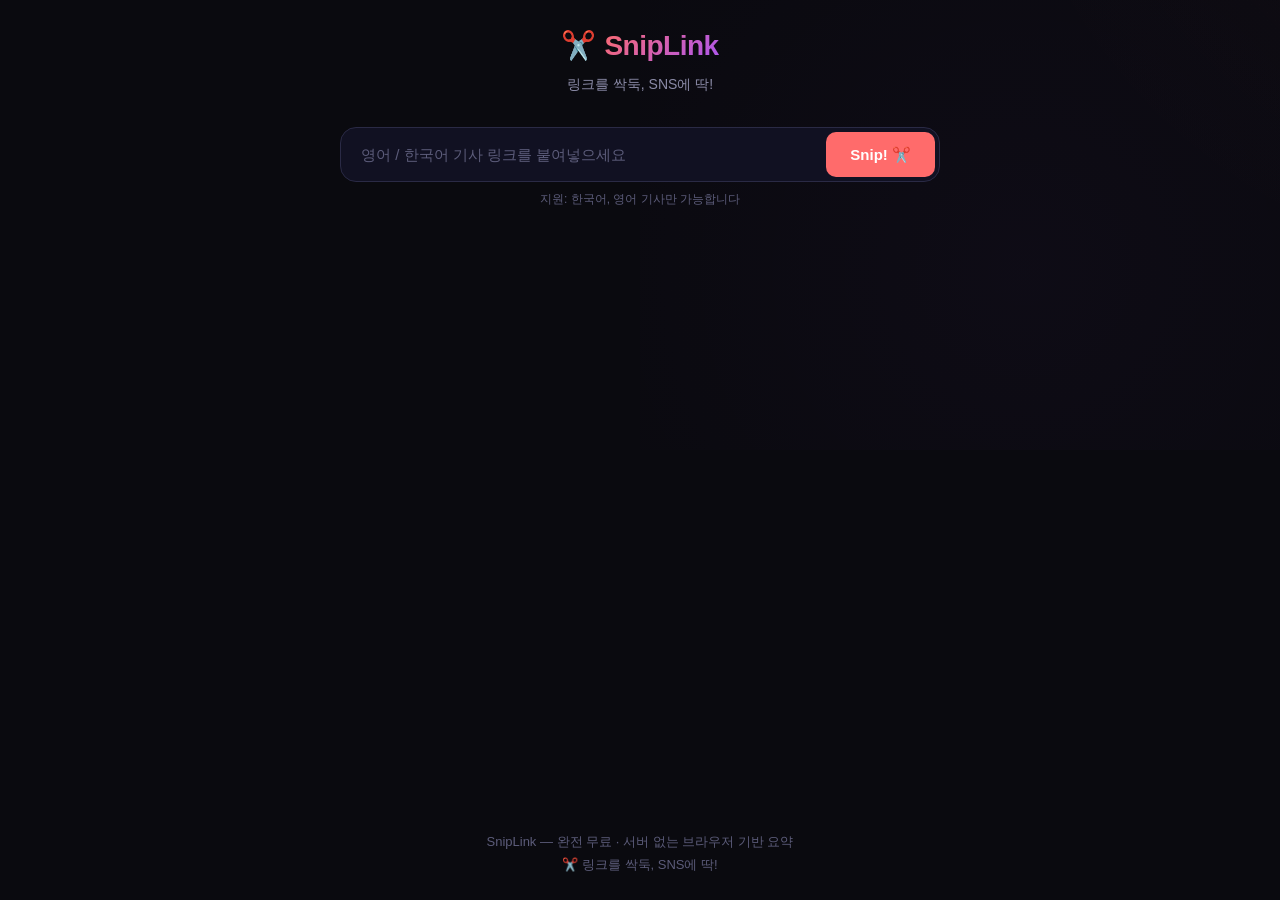
==== index.html @ 3753c300 "initial: SnipLink — snip articles into SNS posts" ====
<!DOCTYPE html>
<html lang="ko">
<head>
<meta charset="UTF-8">
<meta name="viewport" content="width=device-width, initial-scale=1.0, maximum-scale=1.0, user-scalable=no">
<title>SnipLink — 링크를 싹둑, SNS에 딱!</title>
<meta name="description" content="기사 링크를 넣으면 SNS 글 형식으로 요약해드립니다. Twitter, Instagram, Threads 스타일로 요약.">
<meta name="theme-color" content="#0a0a0f">
<meta property="og:title" content="SnipLink — 링크를 싹둑, SNS에 딱!">
<meta property="og:description" content="기사 링크를 SNS 글 형식으로 요약해드립니다">
<meta property="og:type" content="website">
<meta property="og:url" content="https://spidychoipro.github.io/sniplink/">
<link rel="icon" href="data:image/svg+xml,<svg xmlns='http://www.w3.org/2000/svg' viewBox='0 0 100 100'><text y='.9em' font-size='90'>✂️</text></svg>">
<link rel="manifest" href="manifest.json">
<link rel="stylesheet" href="css/style.css">
</head>
<body>

<div id="app">
  <header class="header">
    <div class="header-inner">
      <div class="logo">
        <span class="logo-icon">✂️</span>
        <span class="logo-text">SnipLink</span>
      </div>
      <p class="tagline">링크를 싹둑, SNS에 딱!</p>
    </div>
  </header>

  <main class="main">
    <section class="hero">
      <div class="hero-input-wrap">
        <div class="input-group">
          <input type="url" id="urlInput" class="url-input" placeholder="영어 / 한국어 기사 링크를 붙여넣으세요" autocomplete="url" autocorrect="off" spellcheck="false">
          <button id="snipBtn" class="snip-btn">Snip! ✂️</button>
        </div>
        <p class="input-hint">지원: 한국어, 영어 기사만 가능합니다</p>
      </div>
    </section>

    <section id="loadingSection" class="section loading-section hidden">
      <div class="loading-content">
        <div class="spinner-ring"></div>
        <p class="loading-text" id="loadingText">기사를 읽고 있어요...</p>
        <div class="loading-steps" id="loadingSteps">
          <span class="step active" data-step="1">📡 페이지 불러오기</span>
          <span class="step" data-step="2">📄 내용 추출</span>
          <span class="step" data-step="3">✂️ 요약 생성</span>
        </div>
      </div>
    </section>

    <section id="errorSection" class="section error-section hidden">
      <div class="error-card" id="errorCard">
        <div class="error-icon-wrap">
          <span class="error-icon" id="errorIcon">⚠️</span>
        </div>
        <p class="error-title" id="errorTitle">오류가 발생했습니다</p>
        <p class="error-desc" id="errorDesc"></p>
        <button class="retry-btn" id="retryBtn">다시 시도</button>
      </div>
    </section>

    <section id="resultSection" class="section result-section hidden">
      <div class="result-header">
        <div class="article-meta">
          <h2 class="article-title" id="articleTitle"></h2>
          <span class="article-source" id="articleSource"></span>
        </div>
      </div>

      <div class="platform-tabs">
        <button class="platform-tab active" data-platform="twitter">
          <svg class="tab-icon" viewBox="0 0 24 24" fill="currentColor"><path d="M18.244 2.25h3.308l-7.227 8.26 8.502 11.24H16.17l-5.214-6.817L4.99 21.75H1.68l7.73-8.835L1.254 2.25H8.08l4.713 6.231zm-1.161 17.52h1.833L7.084 4.126H5.117z"/></svg>
          X / Twitter
        </button>
        <button class="platform-tab" data-platform="instagram">
          <svg class="tab-icon" viewBox="0 0 24 24" fill="currentColor"><path d="M12 2.163c3.204 0 3.584.012 4.85.07 3.252.148 4.771 1.691 4.919 4.919.058 1.265.069 1.645.069 4.849 0 3.205-.012 3.584-.069 4.849-.149 3.225-1.664 4.771-4.919 4.919-1.266.058-1.644.07-4.85.07-3.204 0-3.584-.012-4.849-.07-3.26-.149-4.771-1.699-4.919-4.92-.058-1.265-.07-1.644-.07-4.849 0-3.204.013-3.583.07-4.849.149-3.227 1.664-4.771 4.919-4.919 1.266-.057 1.645-.069 4.849-.069zM12 0C8.741 0 8.333.014 7.053.072 2.695.272.273 2.69.073 7.052.014 8.333 0 8.741 0 12c0 3.259.014 3.668.072 4.948.2 4.358 2.618 6.78 6.98 6.98C8.333 23.986 8.741 24 12 24c3.259 0 3.668-.014 4.948-.072 4.354-.2 6.782-2.618 6.979-6.98.059-1.28.073-1.689.073-4.948 0-3.259-.014-3.667-.072-4.947-.196-4.354-2.617-6.78-6.979-6.98C15.668.014 15.259 0 12 0zm0 5.838a6.162 6.162 0 100 12.324 6.162 6.162 0 000-12.324zM12 16a4 4 0 110-8 4 4 0 010 8zm6.406-11.845a1.44 1.44 0 100 2.881 1.44 1.44 0 000-2.881z"/></svg>
          Instagram
        </button>
        <button class="platform-tab" data-platform="threads">
          <svg class="tab-icon" viewBox="0 0 24 24" fill="currentColor"><path d="M14.242 11.498c.415-.22 1.004-.548 1.392-1.028.439-.543.64-1.208.602-2.04-.058-1.178-.656-2.001-1.68-2.58-.988-.557-2.295-.71-4.268-.71H7.265v9.715h3.29c1.646 0 2.89-.178 3.727-.66.872-.502 1.322-1.255 1.402-2.247.08-.99-.221-1.756-.957-2.283-.447-.32-1.006-.524-1.687-.628a5.48 5.48 0 00-.798-.083l.004.36c0 .398.014.695.042.893.06.422.226.853.567 1.17.329.305.807.49 1.465.49.68 0 1.256-.27 1.654-.684.395-.414.617-.97.633-1.634z"/><path d="M12 2C6.477 2 2 6.477 2 12s4.477 10 10 10 10-4.477 10-10S17.523 2 12 2zm4.642 12.556c-.678.598-1.6.937-2.72.991-.18.008-.363.012-.546.012h-.396c-.35 0-.694-.006-1.028-.018-.638-.023-1.218-.108-1.73-.285a4.352 4.352 0 01-.478.66c-.481.58-1.124.909-1.895 1.005a4.93 4.93 0 01-.519.048l.183.355c.087.17.19.33.308.48.544.687 1.31 1.14 2.315 1.38.407.096.86.155 1.364.174.459.017.939.016 1.437-.008 1.238-.06 2.347-.326 3.31-.817.963-.493 1.698-1.193 2.2-2.092.5-.894.752-1.923.752-3.087 0-1.106-.207-2.105-.619-3.001a6.538 6.538 0 00-1.68-2.289 7.48 7.48 0 00-2.482-1.385C14.8 5.5 13.67 5.24 12.42 5.1 11.94 5.047 11.44 5.016 10.92 5.01c-.52-.007-1.052.002-1.594.027-1.085.05-2.1.237-3.036.562a8.147 8.147 0 00-2.485 1.36A6.737 6.737 0 002.935 8.58a6.151 6.151 0 00-.683 2.854c0 .999.15 1.927.447 2.787.299.86.72 1.63 1.264 2.31a6.14 6.14 0 001.925 1.62l.402.233.235-.4a3.397 3.397 0 01-.332-.247 5.95 5.95 0 01-1.077-1.165 6.813 6.813 0 01-.795-1.536 6.82 6.82 0 01-.332-1.79 7.39 7.39 0 01.029-.88c.06-.596.22-1.168.48-1.718.26-.55.611-1.053 1.054-1.509a7.11 7.11 0 012.031-1.38c.769-.352 1.628-.585 2.554-.693.463-.054.925-.082 1.386-.082h5.063v2.601h-2.71c.206.295.37.61.492.947.242.671.363 1.425.363 2.262 0 .6-.082 1.14-.247 1.618a3.97 3.97 0 01-.712 1.28z"/></svg>
          Threads
        </button>
      </div>

      <div class="sns-preview" id="snsPreview">
        <div class="sns-card" id="snsCard">
          <div class="sns-card-header">
            <div class="sns-avatar">
              <span>✂️</span>
            </div>
            <div class="sns-user-info">
              <div class="sns-display-name">SnipLink</div>
              <div class="sns-username">@sniplink</div>
            </div>
            <div class="sns-more">
              <svg viewBox="0 0 24 24" fill="currentColor"><path d="M3 12c0-1.1.9-2 2-2s2 .9 2 2-.9 2-2 2-2-.9-2-2zm9 2c1.1 0 2-.9 2-2s-.9-2-2-2-2 .9-2 2 .9 2 2 2zm7 0c1.1 0 2-.9 2-2s-.9-2-2-2-2 .9-2 2 .9 2 2 2z"/></svg>
            </div>
          </div>
          <div class="sns-card-body" id="snsCardBody">
            <p class="sns-summary-text">요약을 생성 중입니다...</p>
          </div>
          <div class="sns-card-footer">
            <div class="sns-actions-row">
              <button class="sns-action-btn" title="Reply">
                <svg viewBox="0 0 24 24" fill="none" stroke="currentColor" stroke-width="2"><path d="M21 15a2 2 0 01-2 2H7l-4 4V5a2 2 0 012-2h14a2 2 0 012 2z"/></svg>
              </button>
              <button class="sns-action-btn" title="Repost">
                <svg viewBox="0 0 24 24" fill="none" stroke="currentColor" stroke-width="2"><path d="M17 1l4 4-4 4M7 23l-4-4 4-4"/><path d="M21 5H9a4 4 0 00-4 4v3M3 19h12a4 4 0 004-4v-3"/></svg>
              </button>
              <button class="sns-action-btn" title="Like">
                <svg viewBox="0 0 24 24" fill="none" stroke="currentColor" stroke-width="2"><path d="M20.84 4.61a5.5 5.5 0 00-7.78 0L12 5.67l-1.06-1.06a5.5 5.5 0 00-7.78 7.78l1.06 1.06L12 21.23l7.78-7.78 1.06-1.06a5.5 5.5 0 000-7.78z"/></svg>
              </button>
              <button class="sns-action-btn" title="Share">
                <svg viewBox="0 0 24 24" fill="none" stroke="currentColor" stroke-width="2"><path d="M4 12v8a2 2 0 002 2h12a2 2 0 002-2v-8M16 6l-4-4-4 4M12 2v13"/></svg>
              </button>
            </div>
            <div class="sns-timestamp" id="snsTimestamp">방금 전 · 0 조회</div>
          </div>
        </div>
      </div>

      <div class="summary-actions">
        <button class="action-btn btn-copy" id="copyBtn">
          <svg viewBox="0 0 24 24" fill="none" stroke="currentColor" stroke-width="2"><rect x="9" y="9" width="13" height="13" rx="2" ry="2"/><path d="M5 15H4a2 2 0 01-2-2V4a2 2 0 012-2h9a2 2 0 012 2v1"/></svg>
          복사하기
        </button>
        <button class="action-btn btn-tweet" id="tweetBtn">
          <svg viewBox="0 0 24 24" fill="currentColor"><path d="M18.244 2.25h3.308l-7.227 8.26 8.502 11.24H16.17l-5.214-6.817L4.99 21.75H1.68l7.73-8.835L1.254 2.25H8.08l4.713 6.231zm-1.161 17.52h1.833L7.084 4.126H5.117z"/></svg>
          X에 공유
        </button>
        <button class="action-btn btn-share" id="shareBtn">
          <svg viewBox="0 0 24 24" fill="none" stroke="currentColor" stroke-width="2"><circle cx="18" cy="5" r="3"/><circle cx="6" cy="12" r="3"/><circle cx="18" cy="19" r="3"/><path d="M8.59 13.51l6.83 3.98M15.41 6.51l-6.82 3.98"/></svg>
          공유하기
        </button>
      </div>
    </section>
  </main>

  <footer class="footer">
    <div class="footer-inner">
      <p>SnipLink — 완전 무료 · 서버 없는 브라우저 기반 요약</p>
      <p class="footer-small">✂️ 링크를 싹둑, SNS에 딱!</p>
    </div>
  </footer>
</div>

<div id="toast" class="toast hidden"></div>

<script src="js/detector.js"></script>
<script src="js/extractor.js"></script>
<script src="js/summarizer.js"></script>
<script src="js/sns.js"></script>
<script src="js/app.js"></script>

</body>
</html>
---- css/style.css ----
*, *::before, *::after {
  margin: 0;
  padding: 0;
  box-sizing: border-box;
}

:root {
  --bg-primary: #0a0a0f;
  --bg-secondary: #111122;
  --bg-card: #1a1a2e;
  --bg-card-hover: #1f1f36;
  --bg-input: #16162a;
  --text-primary: #f0f0f5;
  --text-secondary: #8b8ba7;
  --text-muted: #5c5c7a;
  --accent: #ff6b6b;
  --accent-hover: #ff5252;
  --accent-glow: rgba(255, 107, 107, 0.25);
  --purple: #a855f7;
  --teal: #22d3ee;
  --green: #22c55e;
  --red: #ef4444;
  --yellow: #eab308;
  --border: #2a2a45;
  --border-light: #3a3a55;
  --radius: 16px;
  --radius-sm: 10px;
  --radius-xs: 6px;
  --shadow: 0 4px 24px rgba(0,0,0,0.4);
  --shadow-glow: 0 0 40px rgba(255,107,107,0.1);
  --font: -apple-system, BlinkMacSystemFont, 'Segoe UI', 'Noto Sans KR', Roboto, sans-serif;
}

html {
  font-size: 16px;
  scroll-behavior: smooth;
}

body {
  font-family: var(--font);
  background: var(--bg-primary);
  color: var(--text-primary);
  min-height: 100vh;
  line-height: 1.6;
  -webkit-font-smoothing: antialiased;
  overflow-x: hidden;
}

body::before {
  content: '';
  position: fixed;
  top: -50%;
  right: -50%;
  width: 100%;
  height: 100%;
  background: radial-gradient(circle at 70% 20%, rgba(255,107,107,0.03) 0%, transparent 50%),
              radial-gradient(circle at 30% 80%, rgba(168,85,247,0.03) 0%, transparent 50%);
  pointer-events: none;
  z-index: 0;
}

#app {
  position: relative;
  z-index: 1;
  min-height: 100vh;
  display: flex;
  flex-direction: column;
}

.hidden { display: none !important; }

.header {
  padding: 24px 20px 0;
  text-align: center;
}

.header-inner {
  max-width: 640px;
  margin: 0 auto;
}

.logo {
  display: inline-flex;
  align-items: center;
  gap: 8px;
  margin-bottom: 4px;
}

.logo-icon {
  font-size: 28px;
  line-height: 1;
}

.logo-text {
  font-size: 28px;
  font-weight: 800;
  background: linear-gradient(135deg, var(--accent), var(--purple));
  -webkit-background-clip: text;
  -webkit-text-fill-color: transparent;
  background-clip: text;
  letter-spacing: -0.5px;
}

.tagline {
  font-size: 14px;
  color: var(--text-secondary);
  font-weight: 400;
}

.main {
  flex: 1;
  padding: 32px 20px;
  max-width: 640px;
  margin: 0 auto;
  width: 100%;
}

.hero {
  margin-bottom: 32px;
}

.hero-input-wrap {
  animation: fadeUp 0.5s ease;
}

.input-group {
  display: flex;
  gap: 8px;
  background: var(--bg-secondary);
  border: 1px solid var(--border);
  border-radius: var(--radius);
  padding: 4px;
  transition: border-color 0.2s, box-shadow 0.2s;
}

.input-group:focus-within {
  border-color: var(--accent);
  box-shadow: 0 0 0 3px var(--accent-glow);
}

.url-input {
  flex: 1;
  background: transparent;
  border: none;
  outline: none;
  color: var(--text-primary);
  font-size: 15px;
  padding: 14px 16px;
  font-family: var(--font);
  min-width: 0;
}

.url-input::placeholder {
  color: var(--text-muted);
}

.snip-btn {
  background: var(--accent);
  color: #fff;
  border: none;
  border-radius: var(--radius-sm);
  padding: 12px 24px;
  font-size: 15px;
  font-weight: 700;
  font-family: var(--font);
  cursor: pointer;
  transition: all 0.2s;
  white-space: nowrap;
  flex-shrink: 0;
}

.snip-btn:hover {
  background: var(--accent-hover);
  transform: scale(1.02);
}

.snip-btn:active {
  transform: scale(0.97);
}

.snip-btn:disabled {
  opacity: 0.5;
  cursor: not-allowed;
  transform: none;
}

.input-hint {
  font-size: 12px;
  color: var(--text-muted);
  margin-top: 8px;
  text-align: center;
}

.section {
  animation: fadeUp 0.4s ease;
}

.loading-content {
  text-align: center;
  padding: 40px 0;
}

.spinner-ring {
  width: 48px;
  height: 48px;
  border: 3px solid var(--border);
  border-top: 3px solid var(--accent);
  border-radius: 50%;
  animation: spin 0.8s linear infinite;
  margin: 0 auto 16px;
}

.loading-text {
  font-size: 16px;
  color: var(--text-secondary);
  margin-bottom: 20px;
}

.loading-steps {
  display: flex;
  justify-content: center;
  gap: 8px;
  flex-wrap: wrap;
}

.step {
  font-size: 13px;
  padding: 6px 14px;
  border-radius: 20px;
  background: var(--bg-card);
  color: var(--text-muted);
  transition: all 0.3s;
}

.step.active {
  background: var(--accent-glow);
  color: var(--accent);
  border: 1px solid var(--accent);
}

.step.done {
  background: rgba(34,197,94,0.15);
  color: var(--green);
  border: 1px solid var(--green);
}

.error-card {
  background: var(--bg-card);
  border: 1px solid rgba(239,68,68,0.3);
  border-radius: var(--radius);
  padding: 32px 24px;
  text-align: center;
}

.error-card.darkweb {
  border-color: rgba(239,68,68,0.5);
  background: rgba(239,68,68,0.05);
}

.error-icon-wrap {
  margin-bottom: 12px;
}

.error-icon {
  font-size: 48px;
  line-height: 1;
}

.error-title {
  font-size: 18px;
  font-weight: 700;
  margin-bottom: 8px;
}

.error-desc {
  font-size: 14px;
  color: var(--text-secondary);
  line-height: 1.6;
  margin-bottom: 16px;
}

.retry-btn {
  background: var(--bg-card-hover);
  color: var(--text-primary);
  border: 1px solid var(--border-light);
  border-radius: var(--radius-sm);
  padding: 10px 24px;
  font-size: 14px;
  font-family: var(--font);
  cursor: pointer;
  transition: all 0.2s;
}

.retry-btn:hover {
  background: var(--border);
}

.result-header {
  margin-bottom: 20px;
}

.article-title {
  font-size: 18px;
  font-weight: 700;
  line-height: 1.4;
  margin-bottom: 4px;
  word-break: break-word;
}

.article-source {
  font-size: 13px;
  color: var(--text-muted);
}

.platform-tabs {
  display: flex;
  gap: 4px;
  background: var(--bg-secondary);
  border-radius: var(--radius-sm);
  padding: 4px;
  margin-bottom: 16px;
}

.platform-tab {
  flex: 1;
  display: flex;
  align-items: center;
  justify-content: center;
  gap: 6px;
  background: transparent;
  color: var(--text-secondary);
  border: none;
  border-radius: var(--radius-xs);
  padding: 10px 12px;
  font-size: 13px;
  font-weight: 500;
  font-family: var(--font);
  cursor: pointer;
  transition: all 0.2s;
}

.platform-tab .tab-icon {
  width: 16px;
  height: 16px;
  flex-shrink: 0;
}

.platform-tab:hover {
  color: var(--text-primary);
  background: var(--bg-card);
}

.platform-tab.active {
  background: var(--bg-card);
  color: var(--text-primary);
}

.sns-preview {
  margin-bottom: 20px;
}

.sns-card {
  background: #000;
  border: 1px solid var(--border);
  border-radius: var(--radius);
  overflow: hidden;
}

.sns-card-header {
  display: flex;
  align-items: center;
  gap: 10px;
  padding: 14px 16px 8px;
}

.sns-avatar {
  width: 40px;
  height: 40px;
  border-radius: 50%;
  background: linear-gradient(135deg, var(--accent), var(--purple));
  display: flex;
  align-items: center;
  justify-content: center;
  font-size: 18px;
  flex-shrink: 0;
}

.sns-user-info {
  flex: 1;
  min-width: 0;
}

.sns-display-name {
  font-size: 15px;
  font-weight: 700;
  line-height: 1.2;
}

.sns-username {
  font-size: 13px;
  color: var(--text-muted);
}

.sns-more {
  width: 32px;
  height: 32px;
  display: flex;
  align-items: center;
  justify-content: center;
  color: var(--text-muted);
  cursor: pointer;
  border-radius: 50%;
  flex-shrink: 0;
}

.sns-more svg {
  width: 18px;
  height: 18px;
}

.sns-more:hover {
  background: rgba(255,255,255,0.05);
}

.sns-card-body {
  padding: 4px 16px 12px;
}

.sns-summary-text {
  font-size: 15px;
  line-height: 1.6;
  white-space: pre-wrap;
  word-break: break-word;
  color: var(--text-primary);
}

.sns-card-footer {
  padding: 0 16px 8px;
}

.sns-actions-row {
  display: flex;
  align-items: center;
  gap: 4px;
  margin-bottom: 4px;
}

.sns-action-btn {
  background: transparent;
  border: none;
  color: var(--text-muted);
  cursor: pointer;
  padding: 8px;
  border-radius: 50%;
  display: flex;
  align-items: center;
  justify-content: center;
  transition: all 0.15s;
}

.sns-action-btn svg {
  width: 18px;
  height: 18px;
}

.sns-action-btn:hover {
  background: rgba(255,255,255,0.05);
  color: var(--text-secondary);
}

.sns-timestamp {
  font-size: 13px;
  color: var(--text-muted);
  padding-left: 4px;
}

.summary-actions {
  display: flex;
  gap: 8px;
  flex-wrap: wrap;
}

.action-btn {
  flex: 1;
  min-width: 120px;
  display: inline-flex;
  align-items: center;
  justify-content: center;
  gap: 8px;
  padding: 12px 16px;
  border-radius: var(--radius-sm);
  font-size: 14px;
  font-weight: 600;
  font-family: var(--font);
  cursor: pointer;
  transition: all 0.2s;
  border: 1px solid var(--border);
  background: var(--bg-card);
  color: var(--text-primary);
}

.action-btn svg {
  width: 16px;
  height: 16px;
  flex-shrink: 0;
}

.action-btn:hover {
  background: var(--bg-card-hover);
  border-color: var(--border-light);
  transform: translateY(-1px);
}

.action-btn:active {
  transform: translateY(0);
}

.btn-copy:hover {
  border-color: var(--teal);
  color: var(--teal);
}

.btn-tweet {
  background: #1d9bf0;
  border-color: #1d9bf0;
  color: #fff;
}

.btn-tweet:hover {
  background: #1a8cd8;
  border-color: #1a8cd8;
  color: #fff;
}

.btn-share:hover {
  border-color: var(--purple);
  color: var(--purple);
}

.footer {
  text-align: center;
  padding: 24px 20px;
}

.footer-inner {
  max-width: 640px;
  margin: 0 auto;
}

.footer p {
  font-size: 13px;
  color: var(--text-muted);
}

.footer-small {
  font-size: 12px;
  margin-top: 2px;
}

.toast {
  position: fixed;
  bottom: 32px;
  left: 50%;
  transform: translateX(-50%);
  background: var(--bg-card);
  border: 1px solid var(--border);
  border-radius: var(--radius-sm);
  padding: 12px 24px;
  font-size: 14px;
  color: var(--text-primary);
  box-shadow: var(--shadow);
  z-index: 100;
  animation: toastIn 0.3s ease;
}

.toast.hidden {
  display: none;
}

.toast.success {
  border-color: var(--green);
}

.toast.error {
  border-color: var(--red);
}

@keyframes fadeUp {
  from { opacity: 0; transform: translateY(12px); }
  to { opacity: 1; transform: translateY(0); }
}

@keyframes spin {
  to { transform: rotate(360deg); }
}

@keyframes toastIn {
  from { opacity: 0; transform: translateX(-50%) translateY(20px); }
  to { opacity: 1; transform: translateX(-50%) translateY(0); }
}

@media (max-width: 480px) {
  .input-group {
    flex-direction: column;
    background: transparent;
    border: none;
    padding: 0;
    gap: 8px;
  }

  .input-group .url-input {
    background: var(--bg-secondary);
    border: 1px solid var(--border);
    border-radius: var(--radius);
    padding: 14px 16px;
  }

  .input-group:focus-within {
    box-shadow: none;
  }

  .input-group .url-input:focus {
    border-color: var(--accent);
    box-shadow: 0 0 0 3px var(--accent-glow);
  }

  .snip-btn {
    width: 100%;
    padding: 14px;
  }

  .platform-tab {
    font-size: 11px;
    padding: 8px 6px;
  }

  .platform-tab .tab-icon {
    width: 14px;
    height: 14px;
  }

  .summary-actions {
    flex-direction: column;
  }

  .action-btn {
    width: 100%;
  }
}

@media (max-width: 380px) {
  .platform-tabs {
    flex-wrap: wrap;
  }

  .platform-tab {
    flex: 1;
    min-width: 70px;
  }
}
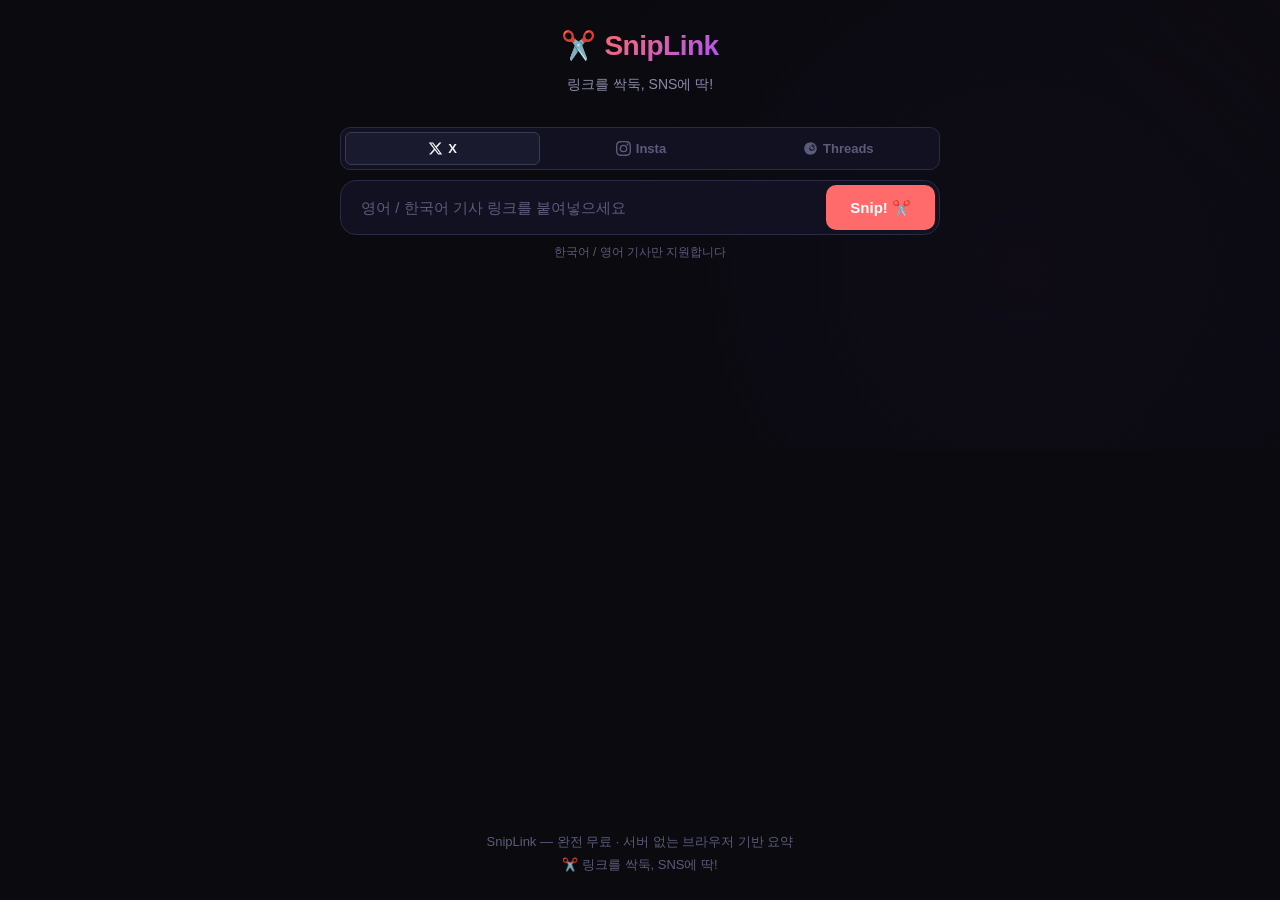
==== commit 319db138: "add platform picker before input — choose format upfront" ====
--- a/index.html
+++ b/index.html
@@ -30,11 +30,25 @@
   <main class="main">
     <section class="hero">
       <div class="hero-input-wrap">
+        <div class="platform-picker">
+          <button class="picker-btn active" data-platform="twitter">
+            <svg class="tab-icon" viewBox="0 0 24 24" fill="currentColor"><path d="M18.244 2.25h3.308l-7.227 8.26 8.502 11.24H16.17l-5.214-6.817L4.99 21.75H1.68l7.73-8.835L1.254 2.25H8.08l4.713 6.231zm-1.161 17.52h1.833L7.084 4.126H5.117z"/></svg>
+            X
+          </button>
+          <button class="picker-btn" data-platform="instagram">
+            <svg class="tab-icon" viewBox="0 0 24 24" fill="currentColor"><path d="M12 2.163c3.204 0 3.584.012 4.85.07 3.252.148 4.771 1.691 4.919 4.919.058 1.265.069 1.645.069 4.849 0 3.205-.012 3.584-.069 4.849-.149 3.225-1.664 4.771-4.919 4.919-1.266.058-1.644.07-4.85.07-3.204 0-3.584-.012-4.849-.07-3.26-.149-4.771-1.699-4.919-4.92-.058-1.265-.07-1.644-.07-4.849 0-3.204.013-3.583.07-4.849.149-3.227 1.664-4.771 4.919-4.919 1.266-.057 1.645-.069 4.849-.069zM12 0C8.741 0 8.333.014 7.053.072 2.69.073.14 2.69.073 7.052.014 8.333 0 8.741 0 12c0 3.259.014 3.668.072 4.948.2 4.358 2.618 6.78 6.98 6.98C8.333 23.986 8.741 24 12 24c3.259 0 3.668-.014 4.948-.072 4.354-.2 6.782-2.618 6.979-6.98.059-1.28.073-1.689.073-4.948 0-3.259-.014-3.667-.072-4.947-.196-4.354-2.617-6.78-6.979-6.98C15.668.014 15.259 0 12 0zm0 5.838a6.162 6.162 0 100 12.324 6.162 6.162 0 000-12.324zM12 16a4 4 0 110-8 4 4 0 010 8zm6.406-11.845a1.44 1.44 0 100 2.881 1.44 1.44 0 000-2.881z"/></svg>
+            Insta
+          </button>
+          <button class="picker-btn" data-platform="threads">
+            <svg class="tab-icon" viewBox="0 0 24 24" fill="currentColor"><path d="M12 2C6.477 2 2 6.477 2 12s4.477 10 10 10 10-4.477 10-10S17.523 2 12 2zm4.642 12.556c-.678.598-1.6.937-2.72.991-.18.008-.363.012-.546.012h-.396c-.35 0-.694-.006-1.028-.018-.638-.023-1.218-.108-1.73-.285a4.352 4.352 0 01-.478.66c-.481.58-1.124.909-1.895 1.005a4.93 4.93 0 01-.519.048l.183.355c.336.649.859 1.14 1.573 1.475.86.4 1.864.574 3.009.532 1.64-.06 2.919-.582 3.837-1.566.918-.985 1.376-2.296 1.376-3.934 0-1.165-.237-2.229-.712-3.194-.476-.964-1.148-1.774-2.015-2.43-.868-.656-1.868-1.096-3-1.32-1.132-.226-2.103-.285-2.914-.177-.811.108-1.573.341-2.286.7a8.147 8.147 0 00-2.485 1.36A6.737 6.737 0 002.935 8.58a6.151 6.151 0 00-.683 2.854c0 .999.15 1.927.447 2.785.298.858.72 1.63 1.265 2.31a6.14 6.14 0 001.925 1.62l.402.233.235-.4a3.397 3.397 0 01-.332-.247 5.95 5.95 0 01-1.077-1.165 6.813 6.813 0 01-.795-1.536 6.82 6.82 0 01-.332-1.79 7.39 7.39 0 01.029-.88c.06-.596.22-1.168.48-1.718.26-.55.611-1.053 1.054-1.509a7.11 7.11 0 012.031-1.38c.769-.352 1.628-.585 2.554-.693.463-.054.925-.082 1.386-.082h5.063v2.601h-2.71c-.778 0-1.38.185-1.805.556-.426.37-.639.884-.639 1.539 0 .655.213 1.169.639 1.54.425.37 1.027.556 1.805.556.53 0 1.028-.091 1.493-.274.465-.183.866-.442 1.202-.777.336-.335.587-.728.753-1.179.166-.45.25-.925.25-1.424a5.88 5.88 0 00-.055-.849c.042.021.083.045.12.073.726.549 1.122 1.357 1.188 2.424.066 1.067-.192 1.981-.775 2.743-.583.762-1.416 1.277-2.497 1.544-1.08.268-2.035.249-2.862-.057-.827-.306-1.475-.778-1.942-1.417-.467-.639-.694-1.346-.68-2.122.013-.776.229-1.448.647-2.016.418-.568.96-.961 1.626-1.179a4.62 4.62 0 011.76-.284c.259 0 .52.015.782.045.262.03.512.075.75.135v-.18c0-.224-.003-.447-.01-.668a5.22 5.22 0 00-.132-1.133 3.487 3.487 0 00-.487-1.091 2.2 2.2 0 00-.878-.727H9.565V5.06h4.02c.58 0 1.138.068 1.674.205.536.137 1.026.347 1.47.63.443.284.818.637 1.125 1.06.307.422.535.91.683 1.463.149.553.223 1.167.223 1.841z"/></svg>
+            Threads
+          </button>
+        </div>
         <div class="input-group">
           <input type="url" id="urlInput" class="url-input" placeholder="영어 / 한국어 기사 링크를 붙여넣으세요" autocomplete="url" autocorrect="off" spellcheck="false">
           <button id="snipBtn" class="snip-btn">Snip! ✂️</button>
         </div>
-        <p class="input-hint">지원: 한국어, 영어 기사만 가능합니다</p>
+        <p class="input-hint">한국어 / 영어 기사만 지원합니다</p>
       </div>
     </section>
 
--- a/css/style.css
+++ b/css/style.css
@@ -123,6 +123,50 @@
   animation: fadeUp 0.5s ease;
 }
 
+.platform-picker {
+  display: flex;
+  gap: 4px;
+  background: var(--bg-secondary);
+  border: 1px solid var(--border);
+  border-radius: var(--radius-sm);
+  padding: 4px;
+  margin-bottom: 10px;
+}
+
+.picker-btn {
+  flex: 1;
+  display: flex;
+  align-items: center;
+  justify-content: center;
+  gap: 5px;
+  background: transparent;
+  color: var(--text-muted);
+  border: none;
+  border-radius: var(--radius-xs);
+  padding: 8px 10px;
+  font-size: 13px;
+  font-weight: 600;
+  font-family: var(--font);
+  cursor: pointer;
+  transition: all 0.2s;
+}
+
+.picker-btn .tab-icon {
+  width: 15px;
+  height: 15px;
+}
+
+.picker-btn:hover {
+  color: var(--text-secondary);
+  background: var(--bg-card);
+}
+
+.picker-btn.active {
+  background: var(--bg-card);
+  color: var(--text-primary);
+  border: 1px solid var(--border-light);
+}
+
 .input-group {
   display: flex;
   gap: 8px;
@@ -252,11 +296,6 @@
   text-align: center;
 }
 
-.error-card.darkweb {
-  border-color: rgba(239,68,68,0.5);
-  background: rgba(239,68,68,0.05);
-}
-
 .error-icon-wrap {
   margin-bottom: 12px;
 }
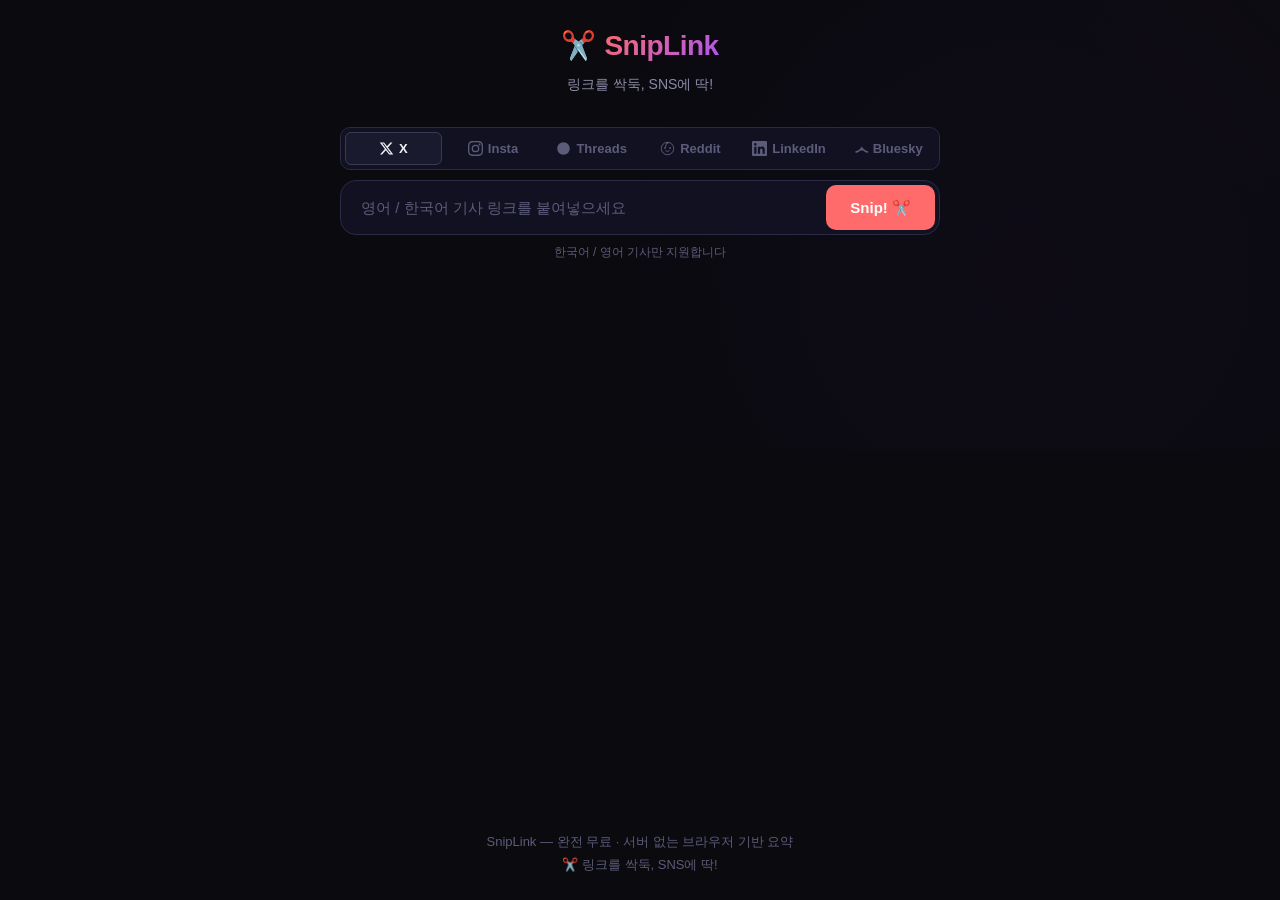
==== commit 4377df13: "add Reddit, LinkedIn, Bluesky platforms — picker + format + share" ====
--- a/index.html
+++ b/index.html
@@ -40,8 +40,20 @@
             Insta
           </button>
           <button class="picker-btn" data-platform="threads">
-            <svg class="tab-icon" viewBox="0 0 24 24" fill="currentColor"><path d="M12 2C6.477 2 2 6.477 2 12s4.477 10 10 10 10-4.477 10-10S17.523 2 12 2zm4.642 12.556c-.678.598-1.6.937-2.72.991-.18.008-.363.012-.546.012h-.396c-.35 0-.694-.006-1.028-.018-.638-.023-1.218-.108-1.73-.285a4.352 4.352 0 01-.478.66c-.481.58-1.124.909-1.895 1.005a4.93 4.93 0 01-.519.048l.183.355c.336.649.859 1.14 1.573 1.475.86.4 1.864.574 3.009.532 1.64-.06 2.919-.582 3.837-1.566.918-.985 1.376-2.296 1.376-3.934 0-1.165-.237-2.229-.712-3.194-.476-.964-1.148-1.774-2.015-2.43-.868-.656-1.868-1.096-3-1.32-1.132-.226-2.103-.285-2.914-.177-.811.108-1.573.341-2.286.7a8.147 8.147 0 00-2.485 1.36A6.737 6.737 0 002.935 8.58a6.151 6.151 0 00-.683 2.854c0 .999.15 1.927.447 2.785.298.858.72 1.63 1.265 2.31a6.14 6.14 0 001.925 1.62l.402.233.235-.4a3.397 3.397 0 01-.332-.247 5.95 5.95 0 01-1.077-1.165 6.813 6.813 0 01-.795-1.536 6.82 6.82 0 01-.332-1.79 7.39 7.39 0 01.029-.88c.06-.596.22-1.168.48-1.718.26-.55.611-1.053 1.054-1.509a7.11 7.11 0 012.031-1.38c.769-.352 1.628-.585 2.554-.693.463-.054.925-.082 1.386-.082h5.063v2.601h-2.71c-.778 0-1.38.185-1.805.556-.426.37-.639.884-.639 1.539 0 .655.213 1.169.639 1.54.425.37 1.027.556 1.805.556.53 0 1.028-.091 1.493-.274.465-.183.866-.442 1.202-.777.336-.335.587-.728.753-1.179.166-.45.25-.925.25-1.424a5.88 5.88 0 00-.055-.849c.042.021.083.045.12.073.726.549 1.122 1.357 1.188 2.424.066 1.067-.192 1.981-.775 2.743-.583.762-1.416 1.277-2.497 1.544-1.08.268-2.035.249-2.862-.057-.827-.306-1.475-.778-1.942-1.417-.467-.639-.694-1.346-.68-2.122.013-.776.229-1.448.647-2.016.418-.568.96-.961 1.626-1.179a4.62 4.62 0 011.76-.284c.259 0 .52.015.782.045.262.03.512.075.75.135v-.18c0-.224-.003-.447-.01-.668a5.22 5.22 0 00-.132-1.133 3.487 3.487 0 00-.487-1.091 2.2 2.2 0 00-.878-.727H9.565V5.06h4.02c.58 0 1.138.068 1.674.205.536.137 1.026.347 1.47.63.443.284.818.637 1.125 1.06.307.422.535.91.683 1.463.149.553.223 1.167.223 1.841z"/></svg>
+            <svg class="tab-icon" viewBox="0 0 24 24" fill="currentColor"><path d="M12 2C6.477 2 2 6.477 2 12s4.477 10 10 10 10-4.477 10-10S17.523 2 12 2zm4.642 12.556c-.678.598-1.6.937-2.72.991-.18.008-.363.012-.546.012h-.396c-.35 0-.694-.006-1.028-.018-.638-.023-1.218-.108-1.73-.285a4.352 4.352 0 01-.478.66c-.481.58-1.124.909-1.895 1.005a4.93 4.93 0 01-.519.048l.183.355c.336.649.859 1.14 1.573 1.48.714.34 1.507.51 2.379.51 1.64 0 2.976-.55 4.009-1.651 1.033-1.1 1.55-2.634 1.55-4.602 0-1.16-.194-2.21-.582-3.149-.388-.94-.918-1.73-1.59-2.372-.673-.642-1.45-1.096-2.332-1.364-.882-.267-1.782-.367-2.7-.3-.917.067-1.79.294-2.618.68a8.15 8.15 0 00-2.267 1.494 6.77 6.77 0 00-1.555 2.005 6.18 6.18 0 00-.757 2.326 7.37 7.37 0 00.029.88c.06.596.22 1.168.48 1.718.26.55.611 1.053 1.054 1.509.443.456.96.833 1.553 1.132.593.298 1.186.508 1.78.63.594.121 1.116.17 1.567.146.45-.024.83-.108 1.138-.252.308-.144.554-.333.739-.567.185-.234.306-.489.364-.765.058-.276.068-.534.03-.775-.038-.24-.121-.42-.25-.54-.129-.12-.28-.173-.454-.16-.174.014-.34.084-.498.21-.159.126-.287.31-.385.553-.098.243-.154.53-.168.86-.014.33.014.648.084.954.07.306.18.563.33.771.15.208.335.367.555.477.22.11.443.162.67.156.226-.006.41-.08.553-.222.143-.142.244-.335.303-.579.06-.244.084-.515.073-.813-.01-.298-.058-.583-.143-.855a4.54 4.54 0 00-.381-.812 3.86 3.86 0 00-.597-.7 2.81 2.81 0 00-.78-.518 2.58 2.58 0 00-.906-.215 2.44 2.44 0 00-.873.116c-.263.077-.488.195-.675.354-.187.159-.331.344-.432.555-.1.211-.158.424-.174.639-.016.215.006.407.066.576.06.169.143.303.25.402.107.099.218.155.334.168.116.013.214-.01.294-.07.08-.06.136-.14.168-.24.032-.1.043-.196.033-.288" /></svg>
             Threads
+          </button>
+          <button class="picker-btn" data-platform="reddit">
+            <svg class="tab-icon" viewBox="0 0 24 24" fill="currentColor"><circle cx="12" cy="12" r="10" fill="none" stroke="currentColor" stroke-width="1.5"/><circle cx="8" cy="11" r="1.5" fill="currentColor"/><circle cx="16" cy="11" r="1.5" fill="currentColor"/><path d="M9 15c0 0 1 2 3 2s3-2 3-2" fill="none" stroke="currentColor" stroke-width="1.5" stroke-linecap="round"/><path d="M12 3a2 2 0 00-2 2l-1 4" fill="none" stroke="currentColor" stroke-width="1.5" stroke-linecap="round"/><circle cx="12" cy="3" r="1.5" fill="currentColor"/></svg>
+            Reddit
+          </button>
+          <button class="picker-btn" data-platform="linkedin">
+            <svg class="tab-icon" viewBox="0 0 24 24" fill="currentColor"><path d="M20.447 20.452h-3.554v-5.569c0-1.328-.027-3.037-1.852-3.037-1.853 0-2.136 1.445-2.136 2.939v5.667H9.351V9h3.414v1.561h.046c.477-.9 1.637-1.85 3.37-1.85 3.601 0 4.267 2.37 4.267 5.455v6.286zM5.337 7.433a2.062 2.062 0 01-2.063-2.065 2.064 2.064 0 112.063 2.065zm1.782 13.019H3.555V9h3.564v11.452zM22.225 0H1.771C.792 0 0 .774 0 1.729v20.542C0 23.227.792 24 1.771 24h20.451C23.2 24 24 23.227 24 22.271V1.729C24 .774 23.2 0 22.222 0h.003z"/></svg>
+            LinkedIn
+          </button>
+          <button class="picker-btn" data-platform="bluesky">
+            <svg class="tab-icon" viewBox="0 0 24 24" fill="currentColor"><path d="M12 15.3c-1.32 1.16-3.48 2.64-6.12 3.36-.94.26-1.76-.07-2.06-.82-.3-.75.24-1.62 1.18-1.88 2.64-.72 4.8-2.2 6.12-3.36 1.32-1.16 2.16-2.4 2.52-3.12.36-.72.42-1.14.42-1.14s.06.42.42 1.14c.36.72 1.2 1.96 2.52 3.12 1.32 1.16 3.48 2.64 6.12 3.36.94.26 1.48 1.13 1.18 1.88-.3.75-1.12 1.08-2.06.82-2.64-.72-4.8-2.2-6.12-3.36z"/></svg>
+            Bluesky
           </button>
         </div>
         <div class="input-group">
@@ -93,8 +105,20 @@
           Instagram
         </button>
         <button class="platform-tab" data-platform="threads">
-          <svg class="tab-icon" viewBox="0 0 24 24" fill="currentColor"><path d="M14.242 11.498c.415-.22 1.004-.548 1.392-1.028.439-.543.64-1.208.602-2.04-.058-1.178-.656-2.001-1.68-2.58-.988-.557-2.295-.71-4.268-.71H7.265v9.715h3.29c1.646 0 2.89-.178 3.727-.66.872-.502 1.322-1.255 1.402-2.247.08-.99-.221-1.756-.957-2.283-.447-.32-1.006-.524-1.687-.628a5.48 5.48 0 00-.798-.083l.004.36c0 .398.014.695.042.893.06.422.226.853.567 1.17.329.305.807.49 1.465.49.68 0 1.256-.27 1.654-.684.395-.414.617-.97.633-1.634z"/><path d="M12 2C6.477 2 2 6.477 2 12s4.477 10 10 10 10-4.477 10-10S17.523 2 12 2zm4.642 12.556c-.678.598-1.6.937-2.72.991-.18.008-.363.012-.546.012h-.396c-.35 0-.694-.006-1.028-.018-.638-.023-1.218-.108-1.73-.285a4.352 4.352 0 01-.478.66c-.481.58-1.124.909-1.895 1.005a4.93 4.93 0 01-.519.048l.183.355c.087.17.19.33.308.48.544.687 1.31 1.14 2.315 1.38.407.096.86.155 1.364.174.459.017.939.016 1.437-.008 1.238-.06 2.347-.326 3.31-.817.963-.493 1.698-1.193 2.2-2.092.5-.894.752-1.923.752-3.087 0-1.106-.207-2.105-.619-3.001a6.538 6.538 0 00-1.68-2.289 7.48 7.48 0 00-2.482-1.385C14.8 5.5 13.67 5.24 12.42 5.1 11.94 5.047 11.44 5.016 10.92 5.01c-.52-.007-1.052.002-1.594.027-1.085.05-2.1.237-3.036.562a8.147 8.147 0 00-2.485 1.36A6.737 6.737 0 002.935 8.58a6.151 6.151 0 00-.683 2.854c0 .999.15 1.927.447 2.787.299.86.72 1.63 1.264 2.31a6.14 6.14 0 001.925 1.62l.402.233.235-.4a3.397 3.397 0 01-.332-.247 5.95 5.95 0 01-1.077-1.165 6.813 6.813 0 01-.795-1.536 6.82 6.82 0 01-.332-1.79 7.39 7.39 0 01.029-.88c.06-.596.22-1.168.48-1.718.26-.55.611-1.053 1.054-1.509a7.11 7.11 0 012.031-1.38c.769-.352 1.628-.585 2.554-.693.463-.054.925-.082 1.386-.082h5.063v2.601h-2.71c.206.295.37.61.492.947.242.671.363 1.425.363 2.262 0 .6-.082 1.14-.247 1.618a3.97 3.97 0 01-.712 1.28z"/></svg>
+          <svg class="tab-icon" viewBox="0 0 24 24" fill="currentColor"><path d="M12 2C6.477 2 2 6.477 2 12s4.477 10 10 10 10-4.477 10-10S17.523 2 12 2zm4.642 12.556c-.678.598-1.6.937-2.72.991-.18.008-.363.012-.546.012h-.396c-.35 0-.694-.006-1.028-.018-.638-.023-1.218-.108-1.73-.285a4.352 4.352 0 01-.478.66c-.481.58-1.124.909-1.895 1.005a4.93 4.93 0 01-.519.048l.183.355c.336.649.859 1.14 1.573 1.48.714.34 1.507.51 2.379.51 1.64 0 2.976-.55 4.009-1.651 1.033-1.1 1.55-2.634 1.55-4.602 0-1.16-.194-2.21-.582-3.149-.388-.94-.918-1.73-1.59-2.372-.673-.642-1.45-1.096-2.332-1.364-.882-.267-1.782-.367-2.7-.3-.917.067-1.79.294-2.618.68a8.15 8.15 0 00-2.267 1.494 6.77 6.77 0 00-1.555 2.005 6.18 6.18 0 00-.757 2.326 7.37 7.37 0 00.029.88c.06.596.22 1.168.48 1.718.26.55.611 1.053 1.054 1.509.443.456.96.833 1.553 1.132.593.298 1.186.508 1.227 1.06.12 1.116.17"/></svg>
           Threads
+        </button>
+        <button class="platform-tab" data-platform="reddit">
+          <svg class="tab-icon" viewBox="0 0 24 24" fill="currentColor"><circle cx="12" cy="12" r="10" fill="none" stroke="currentColor" stroke-width="1.5"/><circle cx="8" cy="11" r="1.5" fill="currentColor"/><circle cx="16" cy="11" r="1.5" fill="currentColor"/><path d="M9 15c0 0 1 2 3 2s3-2 3-2" fill="none" stroke="currentColor" stroke-width="1.5" stroke-linecap="round"/><path d="M12 3a2 2 0 00-2 2l-1 4" fill="none" stroke="currentColor" stroke-width="1.5" stroke-linecap="round"/><circle cx="12" cy="3" r="1.5" fill="currentColor"/></svg>
+          Reddit
+        </button>
+        <button class="platform-tab" data-platform="linkedin">
+          <svg class="tab-icon" viewBox="0 0 24 24" fill="currentColor"><path d="M20.447 20.452h-3.554v-5.569c0-1.328-.027-3.037-1.852-3.037-1.853 0-2.136 1.445-2.136 2.939v5.667H9.351V9h3.414v1.561h.046c.477-.9 1.637-1.85 3.37-1.85 3.601 0 4.267 2.37 4.267 5.455v6.286zM5.337 7.433a2.062 2.062 0 01-2.063-2.065 2.064 2.064 0 112.063 2.065zm1.782 13.019H3.555V9h3.564v11.452zM22.225 0H1.771C.792 0 0 .774 0 1.729v20.542C0 23.227.792 24 1.771 24h20.451C23.2 24 24 23.227 24 22.271V1.729C24 .774 23.2 0 22.222 0h.003z"/></svg>
+          LinkedIn
+        </button>
+        <button class="platform-tab" data-platform="bluesky">
+          <svg class="tab-icon" viewBox="0 0 24 24" fill="currentColor"><path d="M12 15.3c-1.32 1.16-3.48 2.64-6.12 3.36-.94.26-1.76-.07-2.06-.82-.3-.75.24-1.62 1.18-1.88 2.64-.72 4.8-2.2 6.12-3.36 1.32-1.16 2.16-2.4 2.52-3.12.36-.72.42-1.14.42-1.14s.06.42.42 1.14c.36.72 1.2 1.96 2.52 3.12 1.32 1.16 3.48 2.64 6.12 3.36.94.26 1.48 1.13 1.18 1.88-.3.75-1.12 1.08-2.06.82-2.64-.72-4.8-2.2-6.12-3.36z"/></svg>
+          Bluesky
         </button>
       </div>
 
